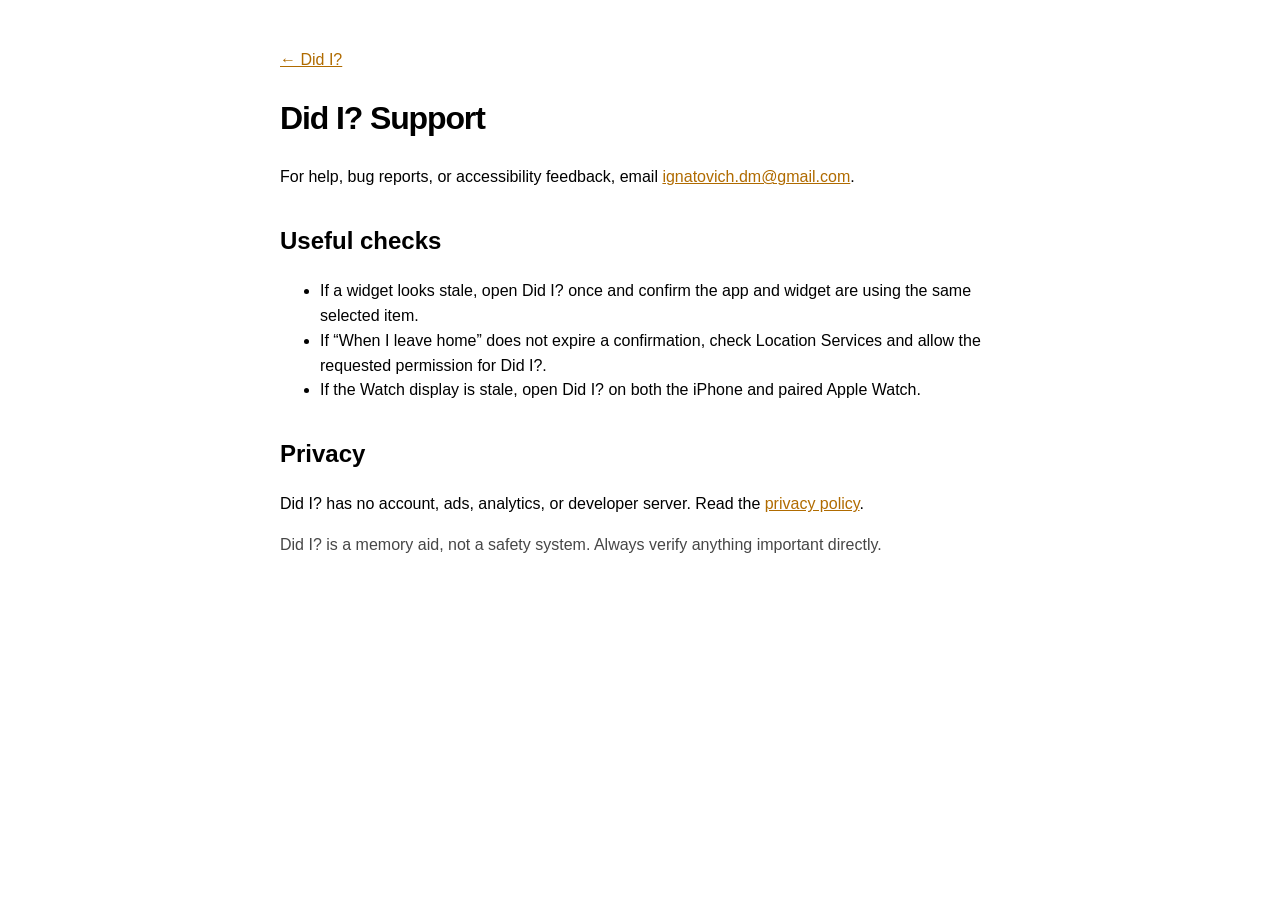
==== docs/support/index.html @ c9e81350 "prepared for release" ====
<!doctype html>
<html lang="en">
<head>
  <meta charset="utf-8">
  <meta name="viewport" content="width=device-width, initial-scale=1">
  <title>Support — Did I?</title>
  <link rel="stylesheet" href="../styles.css">
</head>
<body>
  <main>
    <a href="../">← Did I?</a>
    <h1>Did I? Support</h1>
    <p>For help, bug reports, or accessibility feedback, email <a href="mailto:ignatovich.dm@gmail.com">ignatovich.dm@gmail.com</a>.</p>

    <h2>Useful checks</h2>
    <ul>
      <li>If a widget looks stale, open Did I? once and confirm the app and widget are using the same selected item.</li>
      <li>If “When I leave home” does not expire a confirmation, check Location Services and allow the requested permission for Did I?.</li>
      <li>If the Watch display is stale, open Did I? on both the iPhone and paired Apple Watch.</li>
    </ul>

    <h2>Privacy</h2>
    <p>Did I? has no account, ads, analytics, or developer server. Read the <a href="../privacy/">privacy policy</a>.</p>

    <p class="note">Did I? is a memory aid, not a safety system. Always verify anything important directly.</p>
  </main>
</body>
</html>
---- docs/styles.css ----
:root { color-scheme: light dark; font-family: -apple-system, BlinkMacSystemFont, "Segoe UI", sans-serif; line-height: 1.55; }
body { max-width: 720px; margin: 0 auto; padding: 48px 24px 80px; }
h1 { letter-spacing: -0.035em; }
h2 { margin-top: 2rem; }
a { color: #b06b00; }
.lede { font-size: 1.2rem; }
.note { opacity: .72; }
nav { display: flex; gap: 1rem; margin: 2rem 0; flex-wrap: wrap; }
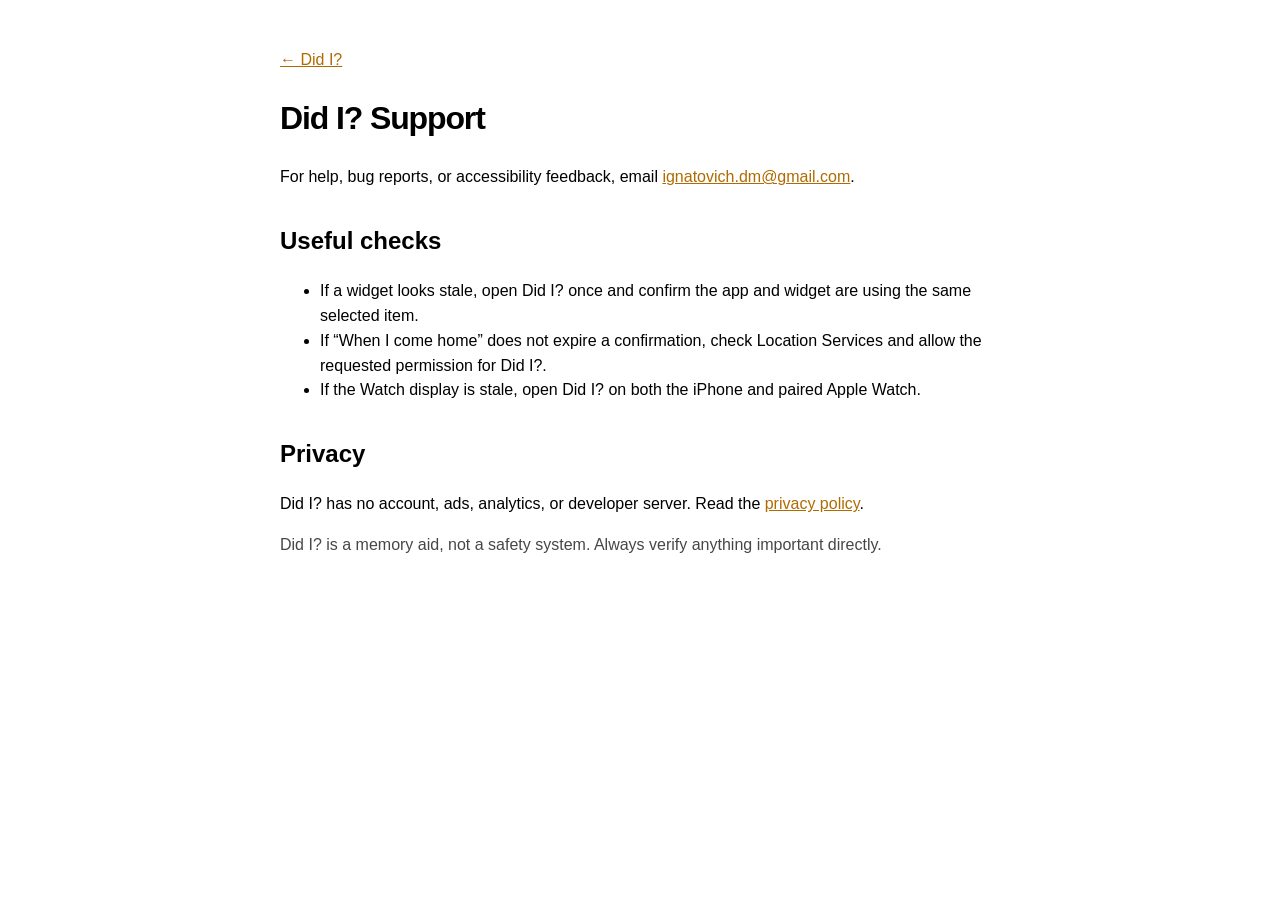
==== commit 618feb16: "added pre-release artifacts" ====
--- a/docs/support/index.html
+++ b/docs/support/index.html
@@ -15,7 +15,7 @@
     <h2>Useful checks</h2>
     <ul>
       <li>If a widget looks stale, open Did I? once and confirm the app and widget are using the same selected item.</li>
-      <li>If “When I leave home” does not expire a confirmation, check Location Services and allow the requested permission for Did I?.</li>
+      <li>If “When I come home” does not expire a confirmation, check Location Services and allow the requested permission for Did I?.</li>
       <li>If the Watch display is stale, open Did I? on both the iPhone and paired Apple Watch.</li>
     </ul>
 
